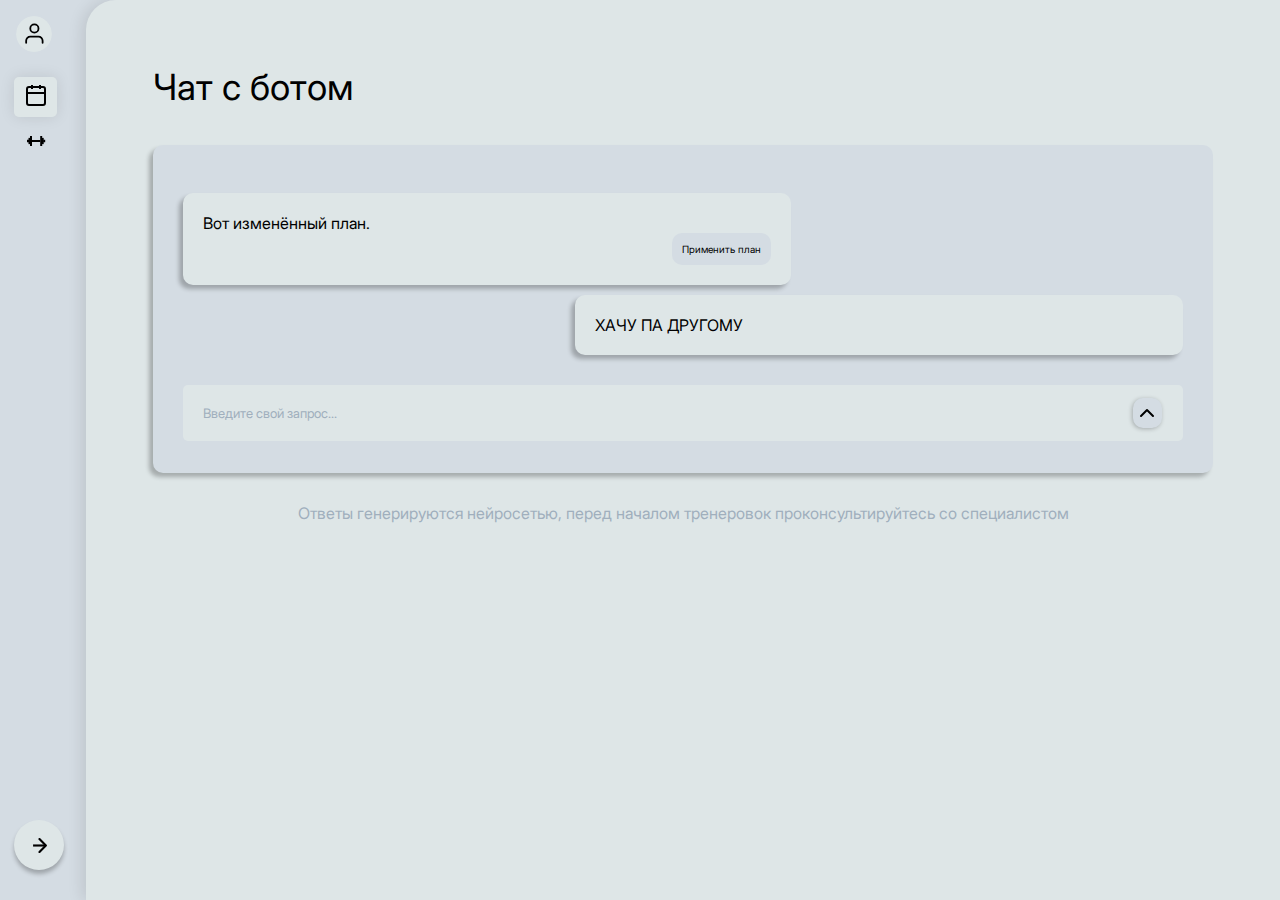
==== ProductProgamming04042025/wwwroot/chat.html @ 84b0e383 "Добавление макета" ====
<!DOCTYPE html>
<html lang="ru">

<head>
    <meta charset="UTF-8">
    <meta name="viewport" content="width=device-width, initial-scale=1.0">
    <link rel="stylesheet" href="./fonts/fontface.css">
    <link rel="stylesheet" href="./css/shell.css">
    <link rel="stylesheet" href="./css/chat.css">
    <title>МАКЕТ</title>
</head>

<body>
    <main>
        <nav id="shell">
            <div id="mobile-shell" class="mobile">
                <div class="content">
                    <div class="hide-shell">
                        <img src="./images/burger.svg" alt="">
                    </div>
                    <span class="title">
                        Чат
                    </span>
                </div>
            </div>
            <div id="menu" class="hide">
                <div class="user-card-container">
                    <div class="user-card">
                        <div class="content">
                            <div class="image">
                                <img src="./images/avatar.svg" alt="">
                            </div>
                            <div class="user-info">
                                <span class="status">Пользователь</span>
                                <span class="name">Игорь Шадров</span>
                            </div>
                            <div class="config"><a href="./config" class="gear">
                                    <img src="./images/gear.svg" alt="C">
                                </a></div>
                        </div>
                    </div>
                </div>
                <div id="shell-navigation">
                    <a href="/dashboard.html" class="nav-item selected">
                        <div class="content">
                            <div class="icon">
                                <img src="./images/calendar.svg" alt="">
                            </div>
                            <span class="title">
                                Чат
                            </span>
                        </div>
                    </a>
                    <a href="/dashboard.html" class="nav-item ">
                        <div class="content">
                            <div class="icon">
                                <img src="./images/dumbbells.svg" alt="">
                            </div>
                            <span class="title">
                                План тренеровок
                            </span>
                        </div>
                    </a>
                </div>
                <button class="hide-shell">
                    <img src="./images/arrow.svg" alt="">
                </button>
            </div>
        </nav>
        <section id="content">
            <div class="data">
                <div class="title">
                    Чат с ботом
                </div>
                <div id="chat">
                    <div class="messages">
                        <div class="message bot-answer">
                            <div class="content">
                                <div class="text">
                                    Вот изменённый план.
                                </div>
                                <button class="apply-plan">
                                    <div class="content">
                                        Применить план
                                    </div>
                                </button>
                            </div>
                        </div>
                        <div class="message">
                            <div class="content">
                                <div class="text">
                                    ХАЧУ ПА ДРУГОМУ 
                                </div>
                            </div>
                        </div>
                    </div>
                    <form class="user-input">
                        <input type="text" placeholder="Введите свой запрос...">
                        <button type="submit">
                            <img src="./images/up.svg" alt="">
                        </button>
                    </form>
                </div>
                <div class="attention">
                    <span>Ответы генерируются нейросетью, перед началом тренеровок проконсультируйтесь со специалистом</span>
                </div>
            </div>
        </section>
    </main>

    <script src="./js/shell.js"></script>
</body>

</html>
---- ProductProgamming04042025/wwwroot/fonts/fontface.css ----
@font-face {
    font-family: 'Inter';
    src: url('Inter28pt-Medium.woff2') format('woff2'),
        url('Inter28pt-Medium.woff') format('woff');
    font-weight: 500;
    font-style: normal;
    font-display: swap;
}

@font-face {
    font-family: 'Inter';
    src: url('Inter28pt-Regular.woff2') format('woff2'),
        url('Inter28pt-Regular.woff') format('woff');
    font-weight: normal;
    font-style: normal;
    font-display: swap;
}
---- ProductProgamming04042025/wwwroot/css/shell.css ----
@import url(./root.css);
* {
    box-sizing: border-box;
    padding: 0;
    margin: 0;
    font-family: 'Inter', sans-serif;
}

a[href] {
    color: var(--blue-text);
}

body {
    display: flex;
    justify-content: center;
}

body>main {
    position: absolute;
    background-color: var(--blue);
}

.user-card-container {
    padding: 14px;
}

.user-card {
    border-radius: 10px;
    padding: 19px 23px 19px 23px;
    background-color: var(--light-blue);
    -webkit-box-shadow: 0px 4px 15px 0px rgba(0, 0, 0, 0.25);
    -moz-box-shadow: 0px 4px 15px 0px rgba(0, 0, 0, 0.25);
    box-shadow: 0px 4px 15px 0px rgba(0, 0, 0, 0.25);
}

.user-card>.content {
    display: grid;
    grid-template-columns: max-content auto max-content;
}

.user-card>.content>.image>img {
    width: 40px;
    height: 40px;
    border-radius: 50%;
    border: 2px solid var(--blue);
}

.user-card>.content>.user-info {
    display: flex;
    flex-direction: column;
    margin-left: 9px;
    justify-content: center;
    padding-bottom: 6px;
}

.user-card>.content>.user-info>.status {
    color: var(--light-blue-text);
    font-size: 12px;
}

.user-card>.content>.user-info>.name {
    color: black;
    font-size: 14px;
}

.user-card>.content>.config {
    display: flex;
    justify-content: center;
    align-items: center;
}

.user-card>.content>.config>.gear {
    display: flex;
    justify-content: center;
    align-items: center;
    border: 2px solid var(--blue);
    width: 35px;
    height: 35px;
    background: rgb(255, 255, 255);
    background: linear-gradient(225deg, rgba(255, 255, 255, 0.3) 10%, rgba(0, 0, 0, 0) 100%);
    border-radius: 50%;
}

#shell {
    position: relative;
}

.hide-shell:hover {
    appearance: none;
}

.hide-shell {
    position: absolute;
    right: 15px;
    bottom: 30px;
    cursor: pointer;
    appearance: none;
    border: none;
    background-color: var(--light-blue);
    width: 50px;
    height: 50px;
    display: flex;
    justify-content: center;
    align-items: center;
    border-radius: 50%;
    -webkit-box-shadow: 0px 4px 4px 0px rgba(0, 0, 0, 0.25);
    -moz-box-shadow: 0px 4px 4px 0px rgba(0, 0, 0, 0.25);
    box-shadow: 0px 4px 4px 0px rgba(0, 0, 0, 0.25);
}

.hide-shell>img {
    width: 15px;
    height: 15px;
}

#menu {
    z-index: 10;
    height: 100vh;
    background-color: var(--blue);
    position: fixed;
    top: 0;
    left: 0;
    transition: left 0.1s ease;
}

#shell-navigation {
    display: flex;
    flex-direction: column;
    gap: 5px;
}

#shell-navigation>.nav-item {
    color: black;
    text-decoration: none;
    padding: 0 14px;
    border-radius: 5px;
    font-size: 16px;

}

#shell-navigation>.nav-item:hover>.content {
    -webkit-box-shadow: 0px 0px 15px 0px rgba(222, 230, 231, 0.9) inset;
    -moz-box-shadow: 0px 0px 15px 0px rgba(222, 230, 231, 0.9) inset;
    box-shadow: 0px 0px 15px 0px rgba(222, 230, 231, 0.9) inset;
}

#shell-navigation>.nav-item.selected>.content {
    background-color: var(--light-blue);
    width: 100%;
    -webkit-box-shadow: 0px 0px 15px 0px rgba(0, 0, 0, 0.1);
    -moz-box-shadow: 0px 0px 15px 0px rgba(0, 0, 0, 0.1);
    box-shadow: 0px 0px 15px 0px rgba(0, 0, 0, 0.1);
}

#shell-navigation>.nav-item>.content {
    gap: 14px;
    padding: 16px 30px;
    display: flex;
    align-items: center;
    border-radius: 5px;
}

#content {
    min-height: 100vh;
    background-color: var(--light-blue);
}

#content>.data>.title{
    font-size: 36px;
}

@media (max-width: 767px) {
    #content{
        padding: 30px;
    }
    .mobile {
        display: block;
    }
    #shell{
        position: sticky;
        top: 0;
        left: 0;
    }
    #mobile-shell .hide-shell{
        position: static;
        width: 40px;
        height: 40px;
        -webkit-box-shadow: 0px 0px 10px 0px rgba(0, 0, 0, 0.15);
        -moz-box-shadow: 0px 0px 10px 0px rgba(0, 0, 0, 0.15);
        box-shadow: 0px 0px 10px 0px rgba(0, 0, 0, 0.15);
    }
    #mobile-shell>.content{
        display: flex;
        gap: 15px;
        align-items: center;
    }
    #mobile-shell{
        width: 100%;
        padding: 9px 15px;
        background-color: var(--blue);
    }

    body>main {
        width: 100%;
    }

    #menu {
        height: 100%;
        width: 100%;
    }

    #menu.hide {
        left: -100%;
    }

}

@media (min-width: 768px) and (max-width: 1919px) {

    #menu.hide span{
        width: 100%;
    }
    #menu.hide .user-card{
        background-color: transparent;
        box-shadow: none;
        -webkit-box-shadow: none;
        -moz-box-shadow: none;
        box-shadow: none;
    }
    #menu.hide #shell-navigation > .nav-item > .content>.icon{
        padding: 7px;
    }
    #menu.hide .user-card,
    #menu.hide #shell-navigation > .nav-item > .content,
    #menu.hide .user-card > .content > .user-info{
        margin: 0;
        padding: 0;
    }
    #menu.hide #shell-navigation > .nav-item > .content{
        gap: 0;
        justify-content: center;
    }
    #menu.hide{
        min-width: 71px;
    }

    #menu.hide .config,
    #menu.hide span{
        width: 0;
        overflow: hidden;
    }

    #menu.hide .hide-shell{
        right: 7px;
    }
    #menu.hide .hide-shell>img{
        transform: rotate(180deg);
    }

}
@media (min-width: 768px) {
    .mobile {
        display: none;
    }
    main{
        display: flex;
        gap: 15px;
        width: 100%;
    }
    #shell, #menu{
        position: sticky;
    }
    #menu{
        min-width: 320px;
        background-color: transparent;
    }

    #content{
        padding: 65px 67px;
        width: 100%;
        border-top-left-radius: 30px;
        -webkit-box-shadow: -4px 0px 15px 0px rgba(0, 0, 0, 0.1);
        -moz-box-shadow: -4px 0px 15px 0px rgba(0, 0, 0, 0.1);
        box-shadow: -4px 0px 15px 0px rgba(0, 0, 0, 0.1);
    }
}

@media ((min-width: 768px) and (max-width: 1365px)) {
}

@media ((min-width: 1366px) and (max-width: 1919px)) {
}

@media (min-width: 1920px) {
    body {
        display: flex;
        justify-content: center;
        background-color: var(--blue);
    }

    .hide-shell{
        display: none;
    }

    body>main {
        width: 1920px;
    }
}
---- ProductProgamming04042025/wwwroot/css/chat.css ----
#chat{
    margin-top: 36px;
}

#chat{
    background-color: var(--blue);
    padding: 48px 30px 32px;
    border-radius: 10px;
    box-shadow: -4px 4px 4px 0 rgba(0, 0, 0, 0.25);
}


#chat .messages{
    display: flex;
    flex-direction: column;
}
#chat .messages > .message{
    display: flex;
    justify-content: end;
}
#chat .messages > .message.bot-answer{
    justify-content: start;
}
#chat .messages>.message>.content{
    width: 608px;
    background-color: var(--light-blue);
    padding: 20px;
    display: flex;
    flex-direction: column;
    align-items: end;
    border-radius: 10px;
    box-shadow: -4px 4px 4px 0 rgba(0, 0, 0, 0.25);
}

#chat .messages > .message > .content>.text{
    width: 100%;
}
#chat .messages>.message>.content>.apply-plan{
    font-size: 10px;
    padding: 10px;
    border-radius: 10px;
    appearance: none;
    background-color: var(--blue);
    border: none;
}
#chat .user-input{
    border-radius: 5px;
    margin-top: 30px;
    display: flex;
    align-items: center;
    padding-right: 21px;
    justify-content: space-between;
    background-color: var(--light-blue);
        
}
#chat .user-input>input::placeholder{
    color: var(--light-blue-text);
}
#chat .user-input>input:focus{
    outline: none;
    border-bottom: 2px solid var(--blue-text);
}
#chat .user-input>input{
    padding-left: 20px;
    appearance: none;
    color: black;
    background-color: transparent;
    border: none;
    width: 100%;
    padding: 20px;
}


#chat .user-input>button{
    width: 30px;
    box-sizing: content-box;
    height: 30px;
    display: flex;
    justify-content: center;
    align-items: center;
    appearance: none;
    border: none;
    border-radius: 10px;
    background-color: var(--blue);
    box-shadow: -1px 1px 4px 0 rgba(0, 0, 0, 0.25);
}
#chat .user-input>button>img{
    width: 24px;
    height: 24px;
}


.attention{
    display: flex;
    justify-content: center;
    margin-top: 30px;
    color: var(--light-blue-text);
    text-align: center;
}

@media (max-width: 1510px) {
    #chat .messages{
        gap: 10px;
    }
}
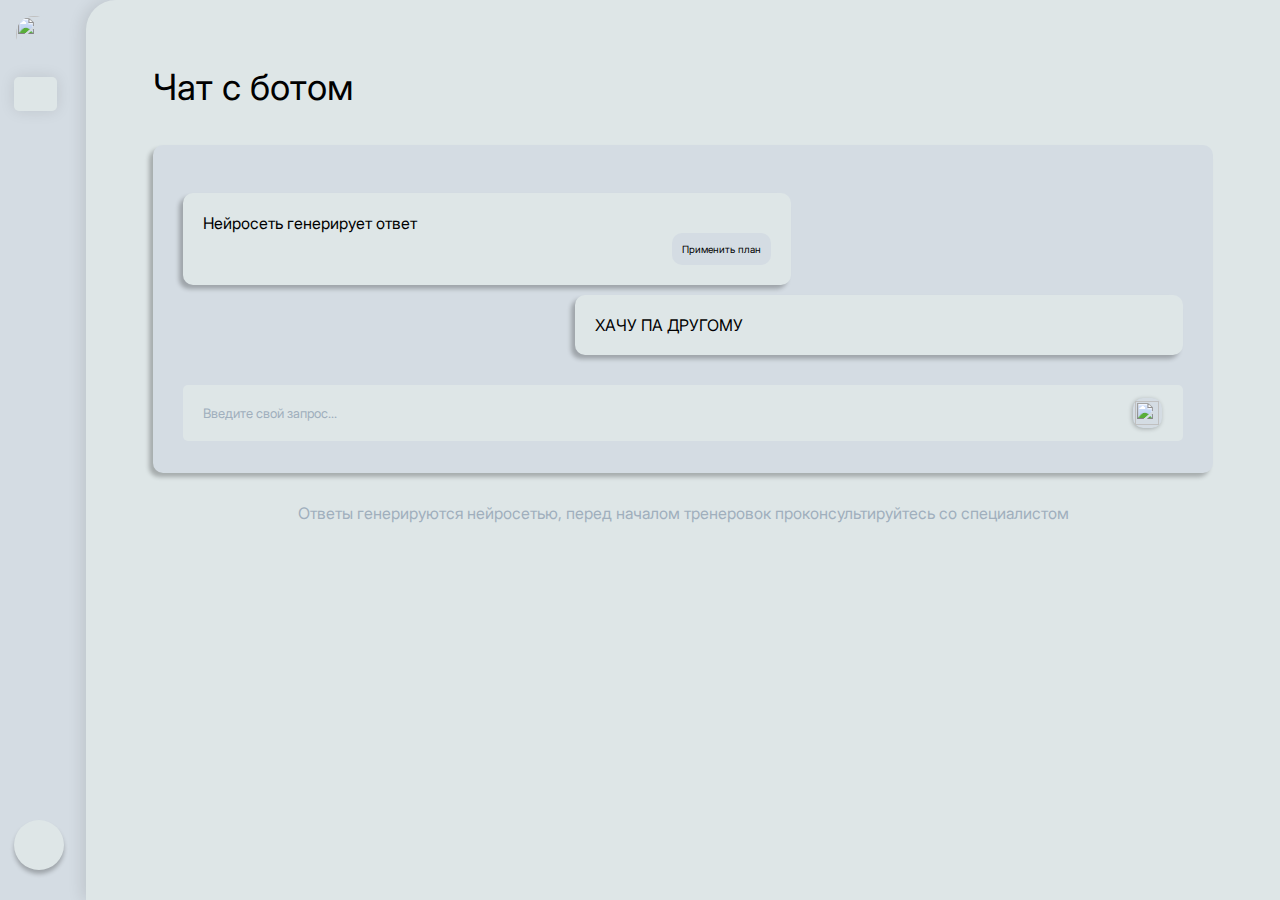
==== commit 8df8878b: "Merge remote-tracking branch 'remotes/origin/maket/fix' into backend" ====
--- a/ProductProgamming04042025/wwwroot/chat.html
+++ b/ProductProgamming04042025/wwwroot/chat.html
@@ -7,6 +7,7 @@
     <link rel="stylesheet" href="./fonts/fontface.css">
     <link rel="stylesheet" href="./css/shell.css">
     <link rel="stylesheet" href="./css/chat.css">
+    <link rel="stylesheet" href="./css/loader.css">
     <title>МАКЕТ</title>
 </head>
 
@@ -16,7 +17,7 @@
             <div id="mobile-shell" class="mobile">
                 <div class="content">
                     <div class="hide-shell">
-                        <img src="./images/burger.svg" alt="">
+                        <img src="~/images/burger.svg" alt="">
                     </div>
                     <span class="title">
                         Чат
@@ -28,14 +29,14 @@
                     <div class="user-card">
                         <div class="content">
                             <div class="image">
-                                <img src="./images/avatar.svg" alt="">
+                                <img src="~/images/avatar.svg" alt="">
                             </div>
                             <div class="user-info">
                                 <span class="status">Пользователь</span>
                                 <span class="name">Игорь Шадров</span>
                             </div>
-                            <div class="config"><a href="./config" class="gear">
-                                    <img src="./images/gear.svg" alt="C">
+                            <div class="config"><a href="~/config" class="gear">
+                                    <img src="~/images/gear.svg" alt="C">
                                 </a></div>
                         </div>
                     </div>
@@ -44,7 +45,7 @@
                     <a href="/dashboard.html" class="nav-item selected">
                         <div class="content">
                             <div class="icon">
-                                <img src="./images/calendar.svg" alt="">
+                                <img src="~/images/calendar.svg" alt="">
                             </div>
                             <span class="title">
                                 Чат
@@ -54,7 +55,7 @@
                     <a href="/dashboard.html" class="nav-item ">
                         <div class="content">
                             <div class="icon">
-                                <img src="./images/dumbbells.svg" alt="">
+                                <img src="~/images/dumbbells.svg" alt="">
                             </div>
                             <span class="title">
                                 План тренеровок
@@ -63,7 +64,7 @@
                     </a>
                 </div>
                 <button class="hide-shell">
-                    <img src="./images/arrow.svg" alt="">
+                    <img src="~/images/arrow.svg" alt="">
                 </button>
             </div>
         </nav>
@@ -77,7 +78,7 @@
                         <div class="message bot-answer">
                             <div class="content">
                                 <div class="text">
-                                    Вот изменённый план.
+                                    Нейросеть генерирует ответ
                                 </div>
                                 <button class="apply-plan">
                                     <div class="content">
@@ -94,10 +95,10 @@
                             </div>
                         </div>
                     </div>
-                    <form class="user-input">
+                    <form id="chat-form" class="user-input">
                         <input type="text" placeholder="Введите свой запрос...">
                         <button type="submit">
-                            <img src="./images/up.svg" alt="">
+                            <img src="~/images/up.svg" alt="">
                         </button>
                     </form>
                 </div>
@@ -109,6 +110,20 @@
     </main>
 
     <script src="./js/shell.js"></script>
+    <script src="./js/loader.js"></script>
+    <script>
+        const ba = (document.getElementsByClassName('bot-answer')[0]).firstElementChild;
+        const chat_form = document.getElementById('chat-form');
+        
+        const loader = new Loader(ba);
+        chat_form.onsubmit = (e)=>{
+            e.preventDefault();
+            loader.start();
+            setTimeout((e) => {
+                loader.stop();
+            }, 5000);
+        }
+    </script>
 </body>
 
 </html>--- a/ProductProgamming04042025/wwwroot/css/loader.css
+++ b/ProductProgamming04042025/wwwroot/css/loader.css
@@ -0,0 +1,46 @@
+.loader-cover{
+    position: relative;
+}
+.loader-cover>.loader{
+    position: absolute;
+    top: 0;
+    left: 0;
+    width: 100%;
+    height: 100%;
+    display: flex;
+    justify-content: center;
+    align-items: center;
+    z-index: 2;
+}
+.loader-cover>.loader::before{
+    content: '';
+    animation: 1s loader infinite;
+    border-radius: 50%;
+    background-color: #fff;
+}
+.loader-cover::after{
+    content: '';
+    position: absolute;
+    top: 0;
+    left: 0;
+    width: 100%;
+    height: 100%;
+    background-color: #00000060;
+    border-radius: inherit;
+    z-index: 1;
+}
+
+
+@keyframes loader {
+    0%{
+        width: 0px;
+        height: 0px;
+        opacity: 1;
+    }
+    100%{
+        width: 40px;
+        height: 40px;
+        opacity: 0;
+    }
+
+}